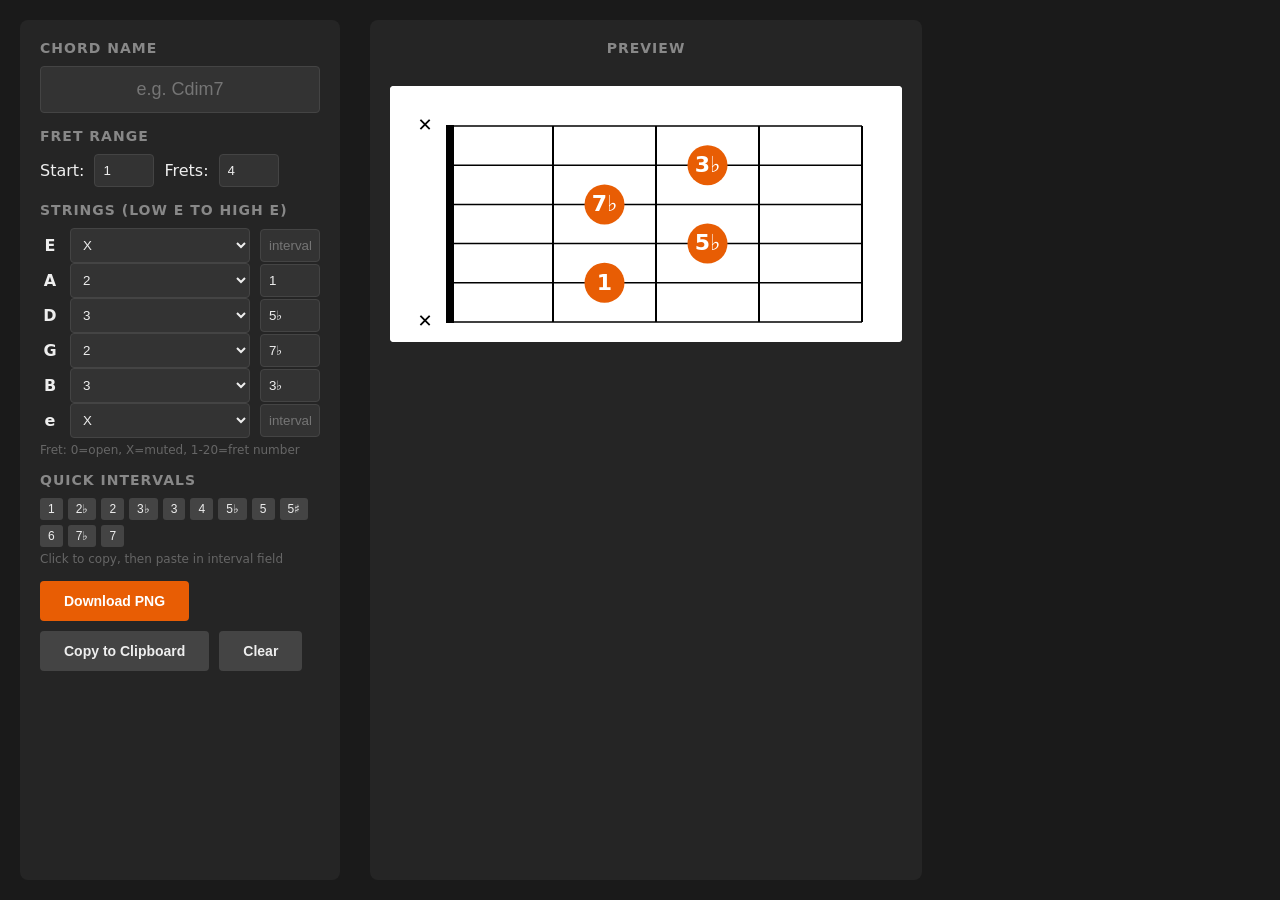
==== chord-generator/index.html @ aeaa4440 "Restructure project to create a collection of tools" ====
<!DOCTYPE html>
<html lang="en">
<head>
    <meta charset="UTF-8">
    <meta name="viewport" content="width=device-width, initial-scale=1.0">
    <title>Chord Diagram Maker</title>
    <style>
        * {
            box-sizing: border-box;
            margin: 0;
            padding: 0;
        }
        body {
            font-family: system-ui, -apple-system, sans-serif;
            background: #1a1a1a;
            color: #eee;
            padding: 20px;
            display: flex;
            gap: 30px;
            min-height: 100vh;
        }
        .panel {
            background: #252525;
            border-radius: 8px;
            padding: 20px;
        }
        .controls {
            width: 320px;
            display: flex;
            flex-direction: column;
            gap: 15px;
        }
        h2 {
            font-size: 14px;
            color: #888;
            text-transform: uppercase;
            letter-spacing: 1px;
            margin-bottom: 10px;
        }
        .string-row {
            display: flex;
            align-items: center;
            gap: 10px;
        }
        .string-row label {
            width: 20px;
            text-align: center;
            font-weight: bold;
        }
        .string-row select, .string-row input {
            flex: 1;
            padding: 8px;
            background: #333;
            border: 1px solid #444;
            color: #eee;
            border-radius: 4px;
        }
        .string-row input[type="text"] {
            width: 60px;
            flex: none;
        }
        .preview {
            display: flex;
            flex-direction: column;
            align-items: center;
            gap: 20px;
        }
        #chordCanvas {
            background: #fff;
            border-radius: 4px;
            width: 512px;
            height: 256px;
        }
        .chord-name-input {
            width: 100%;
            padding: 12px;
            font-size: 18px;
            background: #333;
            border: 1px solid #444;
            color: #eee;
            border-radius: 4px;
            text-align: center;
        }
        .btn {
            padding: 12px 24px;
            font-size: 14px;
            border: none;
            border-radius: 4px;
            cursor: pointer;
            font-weight: bold;
        }
        .btn-primary {
            background: #e85d04;
            color: white;
        }
        .btn-primary:hover {
            background: #dc2f02;
        }
        .btn-secondary {
            background: #444;
            color: #eee;
        }
        .btn-secondary:hover {
            background: #555;
        }
        .buttons {
            display: flex;
            gap: 10px;
            flex-wrap: wrap;
        }
        .fret-config {
            display: flex;
            gap: 10px;
            align-items: center;
        }
        .fret-config input {
            width: 60px;
            padding: 8px;
            background: #333;
            border: 1px solid #444;
            color: #eee;
            border-radius: 4px;
        }
        .interval-presets {
            display: flex;
            flex-wrap: wrap;
            gap: 5px;
        }
        .interval-presets button {
            padding: 4px 8px;
            font-size: 12px;
            background: #444;
            border: none;
            color: #eee;
            border-radius: 3px;
            cursor: pointer;
        }
        .interval-presets button:hover {
            background: #555;
        }
        .help {
            font-size: 12px;
            color: #666;
            margin-top: 5px;
        }
    </style>
</head>
<body>
    <div class="panel controls">
        <div>
            <h2>Chord Name</h2>
            <input type="text" class="chord-name-input" id="chordName" placeholder="e.g. Cdim7" value="">
        </div>
        
        <div>
            <h2>Fret Range</h2>
            <div class="fret-config">
                <label>Start:</label>
                <input type="number" id="startFret" value="1" min="0" max="20">
                <label>Frets:</label>
                <input type="number" id="numFrets" value="4" min="3" max="8">
            </div>
        </div>

        <div>
            <h2>Strings (low E to high e)</h2>
            <div id="stringInputs"></div>
            <p class="help">Fret: 0=open, X=muted, 1-20=fret number</p>
        </div>

        <div>
            <h2>Quick Intervals</h2>
            <div class="interval-presets">
                <button onclick="setInterval('1')">1</button>
                <button onclick="setInterval('2♭')">2♭</button>
                <button onclick="setInterval('2')">2</button>
                <button onclick="setInterval('3♭')">3♭</button>
                <button onclick="setInterval('3')">3</button>
                <button onclick="setInterval('4')">4</button>
                <button onclick="setInterval('5♭')">5♭</button>
                <button onclick="setInterval('5')">5</button>
                <button onclick="setInterval('5♯')">5♯</button>
                <button onclick="setInterval('6')">6</button>
                <button onclick="setInterval('7♭')">7♭</button>
                <button onclick="setInterval('7')">7</button>
            </div>
            <p class="help">Click to copy, then paste in interval field</p>
        </div>

        <div class="buttons">
            <button class="btn btn-primary" onclick="downloadPNG()">Download PNG</button>
            <button class="btn btn-secondary" onclick="copyToClipboard()">Copy to Clipboard</button>
            <button class="btn btn-secondary" onclick="clearAll()">Clear</button>
        </div>
    </div>

    <div class="panel preview">
        <h2>Preview</h2>
        <canvas id="chordCanvas" width="512" height="256"></canvas>
    </div>

    <script>
        const canvas = document.getElementById('chordCanvas');
        const ctx = canvas.getContext('2d');

        // String data: [fret, interval] - fret can be 'x', '0', or number
        // Order: low E, A, D, G, B, high e (top to bottom visually)
        let strings = [
            { fret: 'x', interval: '' },
            { fret: '2', interval: '1' },
            { fret: '3', interval: '5♭' },
            { fret: '2', interval: '7♭' },
            { fret: '3', interval: '3♭' },
            { fret: 'x', interval: '' }
        ];

        let lastFocusedInterval = null;

        function createStringInputs() {
            const container = document.getElementById('stringInputs');
            const stringNames = ['E', 'A', 'D', 'G', 'B', 'e'];
            
            container.innerHTML = strings.map((s, i) => `
                <div class="string-row">
                    <label>${stringNames[i]}</label>
                    <select onchange="updateString(${i}, 'fret', this.value)">
                        <option value="x" ${s.fret === 'x' ? 'selected' : ''}>X</option>
                        <option value="0" ${s.fret === '0' ? 'selected' : ''}>Open</option>
                        ${[...Array(20)].map((_, f) => 
                            `<option value="${f+1}" ${s.fret === String(f+1) ? 'selected' : ''}>${f+1}</option>`
                        ).join('')}
                    </select>
                    <input type="text" 
                           placeholder="interval" 
                           value="${s.interval}"
                           onfocus="lastFocusedInterval = this"
                           oninput="updateString(${i}, 'interval', this.value)">
                </div>
            `).join('');
        }

        function updateString(index, prop, value) {
            strings[index][prop] = value;
            draw();
        }

        function setInterval(interval) {
            if (lastFocusedInterval) {
                lastFocusedInterval.value = interval;
                const index = [...document.querySelectorAll('.string-row input[type="text"]')].indexOf(lastFocusedInterval);
                if (index !== -1) {
                    strings[index].interval = interval;
                    draw();
                }
            }
            navigator.clipboard.writeText(interval);
        }

        function draw() {
            const startFret = parseInt(document.getElementById('startFret').value) || 1;
            const numFrets = parseInt(document.getElementById('numFrets').value) || 5;
            const chordName = document.getElementById('chordName').value;

            const canvasWidth = 512;
            const canvasHeight = 256;
            const leftPadding = 60;
            const rightPadding = 40;
            const topPadding = 40;
            const bottomPadding = 20;
            const width = canvasWidth - leftPadding - rightPadding;
            const height = canvasHeight - topPadding - bottomPadding;
            const stringSpacing = height / 5;
            const fretSpacing = width / numFrets;

            // Clear
            ctx.fillStyle = '#fff';
            ctx.fillRect(0, 0, canvasWidth, canvasHeight);

            // Chord name
            if (chordName) {
                ctx.fillStyle = '#000';
                ctx.font = 'bold 22px system-ui';
                ctx.textAlign = 'center';
                ctx.fillText(chordName, canvasWidth / 2, 26);
            }

            // Starting fret indicator
            if (startFret > 1) {
                ctx.fillStyle = '#000';
                ctx.font = '14px system-ui';
                ctx.textAlign = 'center';
                ctx.fillText(`${startFret}fr`, leftPadding + fretSpacing / 2, topPadding - 10);
            }

            // Draw strings (horizontal lines)
            ctx.strokeStyle = '#000';
            ctx.lineWidth = 1.5;
            for (let i = 0; i < 6; i++) {
                const y = topPadding + i * stringSpacing;
                ctx.beginPath();
                ctx.moveTo(leftPadding, y);
                ctx.lineTo(leftPadding + width, y);
                ctx.stroke();
            }

            // Draw nut if starting from fret 1 (draw before frets so frets overlay)
            if (startFret <= 1) {
                ctx.lineWidth = 8;
                ctx.beginPath();
                ctx.moveTo(leftPadding, topPadding - 1);
                ctx.lineTo(leftPadding, topPadding + height + 1);
                ctx.stroke();
            }

            // Draw frets (vertical lines)
            ctx.lineWidth = 2;
            for (let i = 0; i <= numFrets; i++) {
                const x = leftPadding + i * fretSpacing;
                ctx.beginPath();
                ctx.moveTo(x, topPadding);
                ctx.lineTo(x, topPadding + height);
                ctx.stroke();
            }

            // Draw notes and markers
            strings.forEach((s, i) => {
                // Reverse visual order: low E at bottom, high e at top
                const visualIndex = 5 - i;
                const y = topPadding + visualIndex * stringSpacing;
                
                if (s.fret === 'x') {
                    // X marker on the left
                    ctx.font = 'bold 18px system-ui';
                    ctx.fillStyle = '#000';
                    ctx.textAlign = 'center';
                    ctx.textBaseline = 'middle';
                    ctx.fillText('✕', leftPadding - 25, y);
                } else if (s.fret === '0') {
                    // Open string - circle on the left
                    ctx.beginPath();
                    ctx.arc(leftPadding - 25, y, 8, 0, Math.PI * 2);
                    ctx.strokeStyle = '#000';
                    ctx.lineWidth = 2;
                    ctx.stroke();
                } else {
                    const fretNum = parseInt(s.fret);
                    const relativeFret = fretNum - startFret + 1;
                    
                    if (relativeFret >= 1 && relativeFret <= numFrets) {
                        const x = leftPadding + (relativeFret - 0.5) * fretSpacing;
                        
                        // Draw circle
                        ctx.beginPath();
                        ctx.arc(x, y, 20, 0, Math.PI * 2);
                        ctx.fillStyle = '#e85d04';
                        ctx.fill();

                        // Draw interval text
                        if (s.interval) {
                            ctx.fillStyle = '#fff';
                            ctx.font = 'bold 22px system-ui';
                            ctx.textAlign = 'center';
                            ctx.textBaseline = 'middle';
                            // Adjust vertical position slightly for better optical centering
                            ctx.fillText(s.interval, x, y + 1);
                        }
                    }
                }
            });

            ctx.textBaseline = 'alphabetic';
        }

        function downloadPNG() {
            const link = document.createElement('a');
            const name = document.getElementById('chordName').value || 'chord';
            link.download = `${name}.png`;
            link.href = canvas.toDataURL('image/png');
            link.click();
        }

        async function copyToClipboard() {
            try {
                const blob = await new Promise(resolve => canvas.toBlob(resolve, 'image/png'));
                await navigator.clipboard.write([
                    new ClipboardItem({ 'image/png': blob })
                ]);
                alert('Copied to clipboard!');
            } catch (err) {
                console.error('Failed to copy:', err);
                alert('Failed to copy. Try downloading instead.');
            }
        }

        function clearAll() {
            strings = strings.map(() => ({ fret: 'x', interval: '' }));
            document.getElementById('chordName').value = '';
            createStringInputs();
            draw();
        }

        // Event listeners
        document.getElementById('startFret').addEventListener('input', draw);
        document.getElementById('numFrets').addEventListener('input', draw);
        document.getElementById('chordName').addEventListener('input', draw);

        // Initialize on page load
        window.addEventListener('load', function() {
            createStringInputs();
            draw();
        });

        // Also initialize immediately for faster rendering
        createStringInputs();
        draw();
    </script>
</body>
</html>
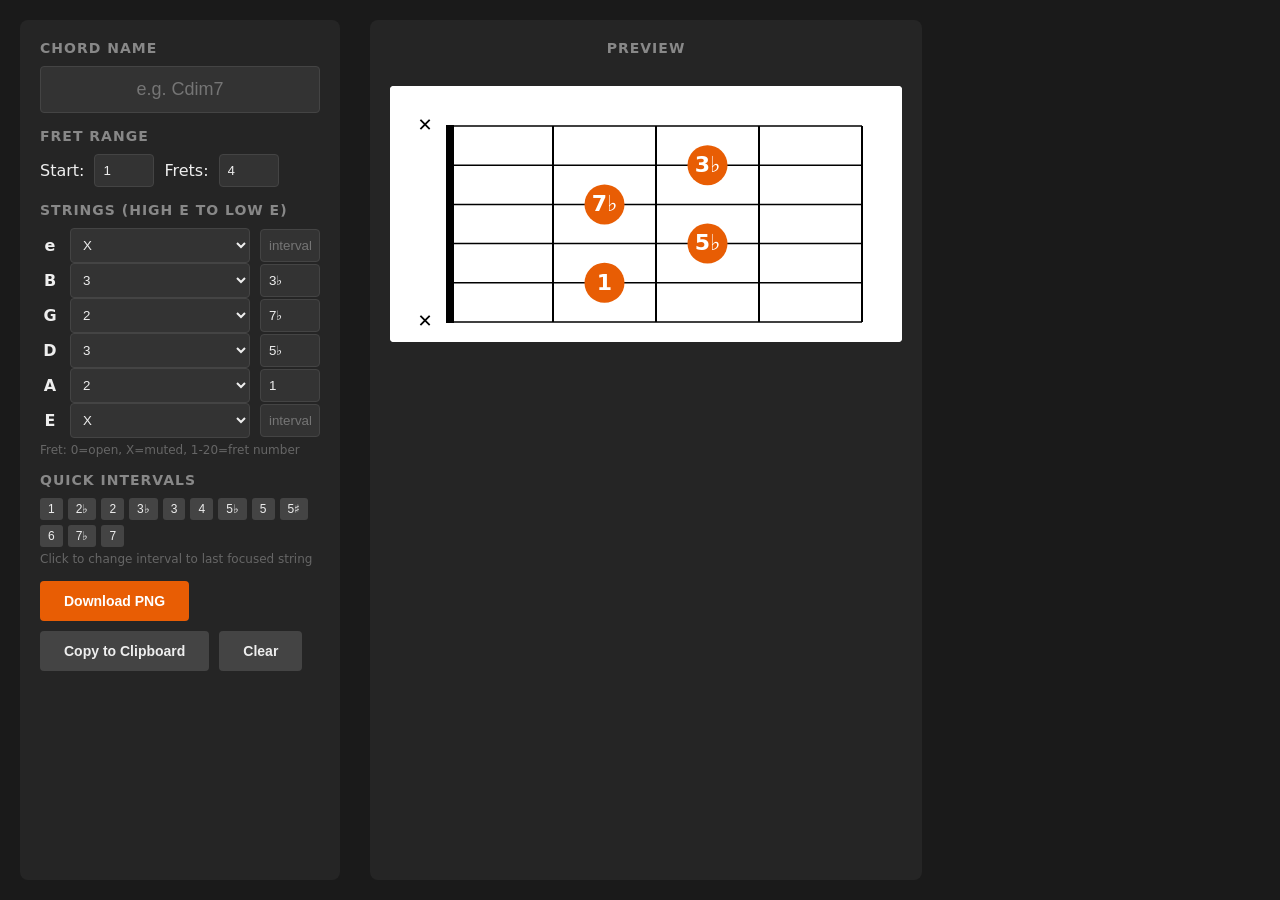
==== commit 3c7e09bd: "Use less options on each string to be consistent with the mas frets" ====
--- a/chord-generator/index.html
+++ b/chord-generator/index.html
@@ -1,418 +1,456 @@
 <!DOCTYPE html>
 <html lang="en">
 <head>
-    <meta charset="UTF-8">
-    <meta name="viewport" content="width=device-width, initial-scale=1.0">
-    <title>Chord Diagram Maker</title>
-    <style>
-        * {
-            box-sizing: border-box;
-            margin: 0;
-            padding: 0;
-        }
-        body {
-            font-family: system-ui, -apple-system, sans-serif;
-            background: #1a1a1a;
-            color: #eee;
-            padding: 20px;
-            display: flex;
-            gap: 30px;
-            min-height: 100vh;
-        }
-        .panel {
-            background: #252525;
-            border-radius: 8px;
-            padding: 20px;
-        }
-        .controls {
-            width: 320px;
-            display: flex;
-            flex-direction: column;
-            gap: 15px;
-        }
-        h2 {
-            font-size: 14px;
-            color: #888;
-            text-transform: uppercase;
-            letter-spacing: 1px;
-            margin-bottom: 10px;
-        }
-        .string-row {
-            display: flex;
-            align-items: center;
-            gap: 10px;
-        }
-        .string-row label {
-            width: 20px;
-            text-align: center;
-            font-weight: bold;
-        }
-        .string-row select, .string-row input {
-            flex: 1;
-            padding: 8px;
-            background: #333;
-            border: 1px solid #444;
-            color: #eee;
-            border-radius: 4px;
-        }
-        .string-row input[type="text"] {
-            width: 60px;
-            flex: none;
-        }
-        .preview {
-            display: flex;
-            flex-direction: column;
-            align-items: center;
-            gap: 20px;
-        }
-        #chordCanvas {
-            background: #fff;
-            border-radius: 4px;
-            width: 512px;
-            height: 256px;
-        }
-        .chord-name-input {
-            width: 100%;
-            padding: 12px;
-            font-size: 18px;
-            background: #333;
-            border: 1px solid #444;
-            color: #eee;
-            border-radius: 4px;
-            text-align: center;
-        }
-        .btn {
-            padding: 12px 24px;
-            font-size: 14px;
-            border: none;
-            border-radius: 4px;
-            cursor: pointer;
-            font-weight: bold;
-        }
-        .btn-primary {
-            background: #e85d04;
-            color: white;
-        }
-        .btn-primary:hover {
-            background: #dc2f02;
-        }
-        .btn-secondary {
-            background: #444;
-            color: #eee;
-        }
-        .btn-secondary:hover {
-            background: #555;
-        }
-        .buttons {
-            display: flex;
-            gap: 10px;
-            flex-wrap: wrap;
-        }
-        .fret-config {
-            display: flex;
-            gap: 10px;
-            align-items: center;
-        }
-        .fret-config input {
-            width: 60px;
-            padding: 8px;
-            background: #333;
-            border: 1px solid #444;
-            color: #eee;
-            border-radius: 4px;
-        }
-        .interval-presets {
-            display: flex;
-            flex-wrap: wrap;
-            gap: 5px;
-        }
-        .interval-presets button {
-            padding: 4px 8px;
-            font-size: 12px;
-            background: #444;
-            border: none;
-            color: #eee;
-            border-radius: 3px;
-            cursor: pointer;
-        }
-        .interval-presets button:hover {
-            background: #555;
-        }
-        .help {
-            font-size: 12px;
-            color: #666;
-            margin-top: 5px;
-        }
-    </style>
+  <meta charset="UTF-8">
+  <meta name="viewport" content="width=device-width, initial-scale=1.0">
+  <title>Chord Diagram Maker</title>
+  <style>
+    :root {
+      /* Colors */
+      --color-bg-primary: #1a1a1a;
+      --color-bg-secondary: #252525;
+      --color-bg-input: #333;
+      --color-bg-button: #444;
+      --color-bg-button-hover: #555;
+      --color-text-primary: #eee;
+      --color-text-secondary: #888;
+      --color-text-muted: #666;
+      --color-border: #444;
+      --color-accent: #e85d04;
+      --color-accent-hover: #dc2f02;
+      --color-canvas: #fff;
+      --color-canvas-text: #000;
+
+      /* Spacing */
+      --spacing-xs: 5px;
+      --spacing-sm: 10px;
+      --spacing-md: 15px;
+      --spacing-lg: 20px;
+      --spacing-xl: 30px;
+
+      /* Sizing */
+      --border-radius: 4px;
+      --border-radius-sm: 3px;
+      --border-radius-lg: 8px;
+      --input-padding: 8px;
+      --button-padding: 12px 24px;
+      --panel-padding: 20px;
+
+      /* Typography */
+      --font-family: system-ui, -apple-system, sans-serif;
+      --font-size-sm: 12px;
+      --font-size-md: 14px;
+      --font-size-lg: 18px;
+      --font-size-xl: 22px;
+    }
+
+    * {
+      box-sizing: border-box;
+      margin: 0;
+      padding: 0;
+    }
+    body {
+      font-family: var(--font-family);
+      background: var(--color-bg-primary);
+      color: var(--color-text-primary);
+      padding: var(--spacing-lg);
+      display: flex;
+      gap: var(--spacing-xl);
+      min-height: 100vh;
+    }
+    .panel {
+      background: var(--color-bg-secondary);
+      border-radius: var(--border-radius-lg);
+      padding: var(--panel-padding);
+    }
+    .controls {
+      width: 320px;
+      display: flex;
+      flex-direction: column;
+      gap: var(--spacing-md);
+    }
+    h2 {
+      font-size: var(--font-size-md);
+      color: var(--color-text-secondary);
+      text-transform: uppercase;
+      letter-spacing: 1px;
+      margin-bottom: var(--spacing-sm);
+    }
+    .string-row {
+      display: flex;
+      align-items: center;
+      gap: var(--spacing-sm);
+    }
+    .string-row label {
+      width: 20px;
+      text-align: center;
+      font-weight: bold;
+    }
+    .string-row select, .string-row input {
+      flex: 1;
+      padding: var(--input-padding);
+      background: var(--color-bg-input);
+      border: 1px solid var(--color-border);
+      color: var(--color-text-primary);
+      border-radius: var(--border-radius);
+    }
+    .string-row input[type="text"] {
+      width: 60px;
+      flex: none;
+    }
+    .preview {
+      display: flex;
+      flex-direction: column;
+      align-items: center;
+      gap: var(--spacing-lg);
+    }
+    #chordCanvas {
+      background: var(--color-canvas);
+      border-radius: var(--border-radius);
+      width: 512px;
+      height: 256px;
+    }
+    .chord-name-input {
+      width: 100%;
+      padding: 12px;
+      font-size: var(--font-size-lg);
+      background: var(--color-bg-input);
+      border: 1px solid var(--color-border);
+      color: var(--color-text-primary);
+      border-radius: var(--border-radius);
+      text-align: center;
+    }
+    .btn {
+      padding: var(--button-padding);
+      font-size: var(--font-size-md);
+      border: none;
+      border-radius: var(--border-radius);
+      cursor: pointer;
+      font-weight: bold;
+    }
+    .btn-primary {
+      background: var(--color-accent);
+      color: white;
+    }
+    .btn-primary:hover {
+      background: var(--color-accent-hover);
+    }
+    .btn-secondary {
+      background: var(--color-bg-button);
+      color: var(--color-text-primary);
+    }
+    .btn-secondary:hover {
+      background: var(--color-bg-button-hover);
+    }
+    .buttons {
+      display: flex;
+      gap: var(--spacing-sm);
+      flex-wrap: wrap;
+    }
+    .fret-config {
+      display: flex;
+      gap: var(--spacing-sm);
+      align-items: center;
+    }
+    .fret-config input {
+      width: 60px;
+      padding: var(--input-padding);
+      background: var(--color-bg-input);
+      border: 1px solid var(--color-border);
+      color: var(--color-text-primary);
+      border-radius: var(--border-radius);
+    }
+    .interval-presets {
+      display: flex;
+      flex-wrap: wrap;
+      gap: var(--spacing-xs);
+    }
+    .interval-presets button {
+      padding: 4px 8px;
+      font-size: var(--font-size-sm);
+      background: var(--color-bg-button);
+      border: none;
+      color: var(--color-text-primary);
+      border-radius: var(--border-radius-sm);
+      cursor: pointer;
+    }
+    .interval-presets button:hover {
+      background: var(--color-bg-button-hover);
+    }
+    .help {
+      font-size: var(--font-size-sm);
+      color: var(--color-text-muted);
+      margin-top: var(--spacing-xs);
+    }
+  </style>
 </head>
 <body>
-    <div class="panel controls">
-        <div>
-            <h2>Chord Name</h2>
-            <input type="text" class="chord-name-input" id="chordName" placeholder="e.g. Cdim7" value="">
+  <div class="panel controls">
+    <div>
+      <h2>Chord Name</h2>
+      <input type="text" class="chord-name-input" id="chordName" placeholder="e.g. Cdim7" value="">
+    </div>
+
+    <div>
+      <h2>Fret Range</h2>
+      <div class="fret-config">
+        <label>Start:</label>
+        <input type="number" id="startFret" value="1" min="0" max="20">
+        <label>Frets:</label>
+        <input type="number" id="numFrets" value="4" min="3" max="8">
+      </div>
+    </div>
+
+    <div>
+      <h2>Strings (high e to low E)</h2>
+      <div id="stringInputs"></div>
+      <p class="help">Fret: 0=open, X=muted, 1-20=fret number</p>
+    </div>
+
+    <div>
+      <h2>Quick Intervals</h2>
+      <div class="interval-presets">
+        <button onclick="setInterval('1')">1</button>
+        <button onclick="setInterval('2♭')">2♭</button>
+        <button onclick="setInterval('2')">2</button>
+        <button onclick="setInterval('3♭')">3♭</button>
+        <button onclick="setInterval('3')">3</button>
+        <button onclick="setInterval('4')">4</button>
+        <button onclick="setInterval('5♭')">5♭</button>
+        <button onclick="setInterval('5')">5</button>
+        <button onclick="setInterval('5♯')">5♯</button>
+        <button onclick="setInterval('6')">6</button>
+        <button onclick="setInterval('7♭')">7♭</button>
+        <button onclick="setInterval('7')">7</button>
+      </div>
+      <p class="help">Click to change interval to last focused string</p>
+    </div>
+
+    <div class="buttons">
+      <button class="btn btn-primary" onclick="downloadPNG()">Download PNG</button>
+      <button class="btn btn-secondary" onclick="copyToClipboard()">Copy to Clipboard</button>
+      <button class="btn btn-secondary" onclick="clearAll()">Clear</button>
+    </div>
+  </div>
+
+  <div class="panel preview">
+    <h2>Preview</h2>
+    <canvas id="chordCanvas" width="512" height="256"></canvas>
+  </div>
+
+  <script>
+    const canvas = document.getElementById('chordCanvas');
+    const ctx = canvas.getContext('2d');
+
+    // String data: [fret, interval] - fret can be 'x', '0', or number
+    // Order: high e, B, G, D, A, low E (top to bottom visually - matching how we draw)
+    let strings = [
+      { fret: 'x', interval: '' },  // high e (top)
+      { fret: '3', interval: '3♭' }, // B
+      { fret: '2', interval: '7♭' }, // G
+      { fret: '3', interval: '5♭' }, // D
+      { fret: '2', interval: '1' },  // A
+      { fret: 'x', interval: '' }   // low E (bottom)
+    ];
+
+    let lastFocusedInterval = null;
+
+    function createStringInputs() {
+      const container = document.getElementById('stringInputs');
+      const stringNames = ['e', 'B', 'G', 'D', 'A', 'E'];
+
+      container.innerHTML = strings.map((s, i) => `
+        <div class="string-row">
+          <label>${stringNames[i]}</label>
+          <select onchange="updateString(${i}, 'fret', this.value)">
+            <option value="x" ${s.fret === 'x' ? 'selected' : ''}>X</option>
+            <option value="0" ${s.fret === '0' ? 'selected' : ''}>Open</option>
+            ${[...Array(8)].map((_, f) =>
+              `<option value="${f+1}" ${s.fret === String(f+1) ? 'selected' : ''}>${f+1}</option>`
+            ).join('')}
+          </select>
+          <input type="text"
+                 placeholder="interval"
+                 value="${s.interval}"
+                 onfocus="lastFocusedInterval = this"
+                 oninput="updateString(${i}, 'interval', this.value)">
         </div>
-        
-        <div>
-            <h2>Fret Range</h2>
-            <div class="fret-config">
-                <label>Start:</label>
-                <input type="number" id="startFret" value="1" min="0" max="20">
-                <label>Frets:</label>
-                <input type="number" id="numFrets" value="4" min="3" max="8">
-            </div>
-        </div>
-
-        <div>
-            <h2>Strings (low E to high e)</h2>
-            <div id="stringInputs"></div>
-            <p class="help">Fret: 0=open, X=muted, 1-20=fret number</p>
-        </div>
-
-        <div>
-            <h2>Quick Intervals</h2>
-            <div class="interval-presets">
-                <button onclick="setInterval('1')">1</button>
-                <button onclick="setInterval('2♭')">2♭</button>
-                <button onclick="setInterval('2')">2</button>
-                <button onclick="setInterval('3♭')">3♭</button>
-                <button onclick="setInterval('3')">3</button>
-                <button onclick="setInterval('4')">4</button>
-                <button onclick="setInterval('5♭')">5♭</button>
-                <button onclick="setInterval('5')">5</button>
-                <button onclick="setInterval('5♯')">5♯</button>
-                <button onclick="setInterval('6')">6</button>
-                <button onclick="setInterval('7♭')">7♭</button>
-                <button onclick="setInterval('7')">7</button>
-            </div>
-            <p class="help">Click to copy, then paste in interval field</p>
-        </div>
-
-        <div class="buttons">
-            <button class="btn btn-primary" onclick="downloadPNG()">Download PNG</button>
-            <button class="btn btn-secondary" onclick="copyToClipboard()">Copy to Clipboard</button>
-            <button class="btn btn-secondary" onclick="clearAll()">Clear</button>
-        </div>
-    </div>
-
-    <div class="panel preview">
-        <h2>Preview</h2>
-        <canvas id="chordCanvas" width="512" height="256"></canvas>
-    </div>
-
-    <script>
-        const canvas = document.getElementById('chordCanvas');
-        const ctx = canvas.getContext('2d');
-
-        // String data: [fret, interval] - fret can be 'x', '0', or number
-        // Order: low E, A, D, G, B, high e (top to bottom visually)
-        let strings = [
-            { fret: 'x', interval: '' },
-            { fret: '2', interval: '1' },
-            { fret: '3', interval: '5♭' },
-            { fret: '2', interval: '7♭' },
-            { fret: '3', interval: '3♭' },
-            { fret: 'x', interval: '' }
-        ];
-
-        let lastFocusedInterval = null;
-
-        function createStringInputs() {
-            const container = document.getElementById('stringInputs');
-            const stringNames = ['E', 'A', 'D', 'G', 'B', 'e'];
-            
-            container.innerHTML = strings.map((s, i) => `
-                <div class="string-row">
-                    <label>${stringNames[i]}</label>
-                    <select onchange="updateString(${i}, 'fret', this.value)">
-                        <option value="x" ${s.fret === 'x' ? 'selected' : ''}>X</option>
-                        <option value="0" ${s.fret === '0' ? 'selected' : ''}>Open</option>
-                        ${[...Array(20)].map((_, f) => 
-                            `<option value="${f+1}" ${s.fret === String(f+1) ? 'selected' : ''}>${f+1}</option>`
-                        ).join('')}
-                    </select>
-                    <input type="text" 
-                           placeholder="interval" 
-                           value="${s.interval}"
-                           onfocus="lastFocusedInterval = this"
-                           oninput="updateString(${i}, 'interval', this.value)">
-                </div>
-            `).join('');
+      `).join('');
+    }
+
+    function updateString(index, prop, value) {
+      strings[index][prop] = value;
+      draw();
+    }
+
+    function setInterval(interval) {
+      if (lastFocusedInterval) {
+        lastFocusedInterval.value = interval;
+        const index = [...document.querySelectorAll('.string-row input[type="text"]')].indexOf(lastFocusedInterval);
+        if (index !== -1) {
+          strings[index].interval = interval;
+          draw();
         }
-
-        function updateString(index, prop, value) {
-            strings[index][prop] = value;
-            draw();
+      }
+      navigator.clipboard.writeText(interval);
+    }
+
+    function draw() {
+      const startFret = parseInt(document.getElementById('startFret').value) || 1;
+      const numFrets = parseInt(document.getElementById('numFrets').value) || 5;
+      const chordName = document.getElementById('chordName').value;
+
+      const canvasWidth = 512;
+      const canvasHeight = 256;
+      const leftPadding = 60;
+      const rightPadding = 40;
+      const topPadding = 40;
+      const bottomPadding = 20;
+      const width = canvasWidth - leftPadding - rightPadding;
+      const height = canvasHeight - topPadding - bottomPadding;
+      const stringSpacing = height / 5;
+      const fretSpacing = width / numFrets;
+
+      // Clear
+      ctx.fillStyle = '#fff';
+      ctx.fillRect(0, 0, canvasWidth, canvasHeight);
+
+      // Chord name
+      if (chordName) {
+        ctx.fillStyle = '#000';
+        ctx.font = 'bold 22px system-ui';
+        ctx.textAlign = 'center';
+        ctx.fillText(chordName, canvasWidth / 2, 26);
+      }
+
+      // Starting fret indicator
+      if (startFret > 1) {
+        ctx.fillStyle = '#000';
+        ctx.font = '14px system-ui';
+        ctx.textAlign = 'center';
+        ctx.fillText(`${startFret}fr`, leftPadding + fretSpacing / 2, topPadding - 10);
+      }
+
+      // Draw strings (horizontal lines)
+      ctx.strokeStyle = '#000';
+      ctx.lineWidth = 1.5;
+      for (let i = 0; i < 6; i++) {
+        const y = topPadding + i * stringSpacing;
+        ctx.beginPath();
+        ctx.moveTo(leftPadding, y);
+        ctx.lineTo(leftPadding + width, y);
+        ctx.stroke();
+      }
+
+      // Draw nut if starting from fret 1 (draw before frets so frets overlay)
+      if (startFret <= 1) {
+        ctx.lineWidth = 8;
+        ctx.beginPath();
+        ctx.moveTo(leftPadding, topPadding - 1);
+        ctx.lineTo(leftPadding, topPadding + height + 1);
+        ctx.stroke();
+      }
+
+      // Draw frets (vertical lines)
+      ctx.lineWidth = 2;
+      for (let i = 0; i <= numFrets; i++) {
+        const x = leftPadding + i * fretSpacing;
+        ctx.beginPath();
+        ctx.moveTo(x, topPadding);
+        ctx.lineTo(x, topPadding + height);
+        ctx.stroke();
+      }
+
+      // Draw notes and markers
+      strings.forEach((s, i) => {
+        // Direct mapping: array index matches visual position (top to bottom)
+        const y = topPadding + i * stringSpacing;
+
+        if (s.fret === 'x') {
+          // X marker on the left
+          ctx.font = 'bold 18px system-ui';
+          ctx.fillStyle = '#000';
+          ctx.textAlign = 'center';
+          ctx.textBaseline = 'middle';
+          ctx.fillText('✕', leftPadding - 25, y);
+        } else if (s.fret === '0') {
+          // Open string - circle on the left
+          ctx.beginPath();
+          ctx.arc(leftPadding - 25, y, 8, 0, Math.PI * 2);
+          ctx.strokeStyle = '#000';
+          ctx.lineWidth = 2;
+          ctx.stroke();
+        } else {
+          const fretNum = parseInt(s.fret);
+          const relativeFret = fretNum - startFret + 1;
+
+          if (relativeFret >= 1 && relativeFret <= numFrets) {
+            const x = leftPadding + (relativeFret - 0.5) * fretSpacing;
+
+            // Draw circle
+            ctx.beginPath();
+            ctx.arc(x, y, 20, 0, Math.PI * 2);
+            ctx.fillStyle = '#e85d04';
+            ctx.fill();
+
+            // Draw interval text
+            if (s.interval) {
+              ctx.fillStyle = '#fff';
+              ctx.font = 'bold 22px system-ui';
+              ctx.textAlign = 'center';
+              ctx.textBaseline = 'middle';
+              // Adjust vertical position slightly for better optical centering
+              ctx.fillText(s.interval, x, y + 1);
+            }
+          }
         }
-
-        function setInterval(interval) {
-            if (lastFocusedInterval) {
-                lastFocusedInterval.value = interval;
-                const index = [...document.querySelectorAll('.string-row input[type="text"]')].indexOf(lastFocusedInterval);
-                if (index !== -1) {
-                    strings[index].interval = interval;
-                    draw();
-                }
-            }
-            navigator.clipboard.writeText(interval);
-        }
-
-        function draw() {
-            const startFret = parseInt(document.getElementById('startFret').value) || 1;
-            const numFrets = parseInt(document.getElementById('numFrets').value) || 5;
-            const chordName = document.getElementById('chordName').value;
-
-            const canvasWidth = 512;
-            const canvasHeight = 256;
-            const leftPadding = 60;
-            const rightPadding = 40;
-            const topPadding = 40;
-            const bottomPadding = 20;
-            const width = canvasWidth - leftPadding - rightPadding;
-            const height = canvasHeight - topPadding - bottomPadding;
-            const stringSpacing = height / 5;
-            const fretSpacing = width / numFrets;
-
-            // Clear
-            ctx.fillStyle = '#fff';
-            ctx.fillRect(0, 0, canvasWidth, canvasHeight);
-
-            // Chord name
-            if (chordName) {
-                ctx.fillStyle = '#000';
-                ctx.font = 'bold 22px system-ui';
-                ctx.textAlign = 'center';
-                ctx.fillText(chordName, canvasWidth / 2, 26);
-            }
-
-            // Starting fret indicator
-            if (startFret > 1) {
-                ctx.fillStyle = '#000';
-                ctx.font = '14px system-ui';
-                ctx.textAlign = 'center';
-                ctx.fillText(`${startFret}fr`, leftPadding + fretSpacing / 2, topPadding - 10);
-            }
-
-            // Draw strings (horizontal lines)
-            ctx.strokeStyle = '#000';
-            ctx.lineWidth = 1.5;
-            for (let i = 0; i < 6; i++) {
-                const y = topPadding + i * stringSpacing;
-                ctx.beginPath();
-                ctx.moveTo(leftPadding, y);
-                ctx.lineTo(leftPadding + width, y);
-                ctx.stroke();
-            }
-
-            // Draw nut if starting from fret 1 (draw before frets so frets overlay)
-            if (startFret <= 1) {
-                ctx.lineWidth = 8;
-                ctx.beginPath();
-                ctx.moveTo(leftPadding, topPadding - 1);
-                ctx.lineTo(leftPadding, topPadding + height + 1);
-                ctx.stroke();
-            }
-
-            // Draw frets (vertical lines)
-            ctx.lineWidth = 2;
-            for (let i = 0; i <= numFrets; i++) {
-                const x = leftPadding + i * fretSpacing;
-                ctx.beginPath();
-                ctx.moveTo(x, topPadding);
-                ctx.lineTo(x, topPadding + height);
-                ctx.stroke();
-            }
-
-            // Draw notes and markers
-            strings.forEach((s, i) => {
-                // Reverse visual order: low E at bottom, high e at top
-                const visualIndex = 5 - i;
-                const y = topPadding + visualIndex * stringSpacing;
-                
-                if (s.fret === 'x') {
-                    // X marker on the left
-                    ctx.font = 'bold 18px system-ui';
-                    ctx.fillStyle = '#000';
-                    ctx.textAlign = 'center';
-                    ctx.textBaseline = 'middle';
-                    ctx.fillText('✕', leftPadding - 25, y);
-                } else if (s.fret === '0') {
-                    // Open string - circle on the left
-                    ctx.beginPath();
-                    ctx.arc(leftPadding - 25, y, 8, 0, Math.PI * 2);
-                    ctx.strokeStyle = '#000';
-                    ctx.lineWidth = 2;
-                    ctx.stroke();
-                } else {
-                    const fretNum = parseInt(s.fret);
-                    const relativeFret = fretNum - startFret + 1;
-                    
-                    if (relativeFret >= 1 && relativeFret <= numFrets) {
-                        const x = leftPadding + (relativeFret - 0.5) * fretSpacing;
-                        
-                        // Draw circle
-                        ctx.beginPath();
-                        ctx.arc(x, y, 20, 0, Math.PI * 2);
-                        ctx.fillStyle = '#e85d04';
-                        ctx.fill();
-
-                        // Draw interval text
-                        if (s.interval) {
-                            ctx.fillStyle = '#fff';
-                            ctx.font = 'bold 22px system-ui';
-                            ctx.textAlign = 'center';
-                            ctx.textBaseline = 'middle';
-                            // Adjust vertical position slightly for better optical centering
-                            ctx.fillText(s.interval, x, y + 1);
-                        }
-                    }
-                }
-            });
-
-            ctx.textBaseline = 'alphabetic';
-        }
-
-        function downloadPNG() {
-            const link = document.createElement('a');
-            const name = document.getElementById('chordName').value || 'chord';
-            link.download = `${name}.png`;
-            link.href = canvas.toDataURL('image/png');
-            link.click();
-        }
-
-        async function copyToClipboard() {
-            try {
-                const blob = await new Promise(resolve => canvas.toBlob(resolve, 'image/png'));
-                await navigator.clipboard.write([
-                    new ClipboardItem({ 'image/png': blob })
-                ]);
-                alert('Copied to clipboard!');
-            } catch (err) {
-                console.error('Failed to copy:', err);
-                alert('Failed to copy. Try downloading instead.');
-            }
-        }
-
-        function clearAll() {
-            strings = strings.map(() => ({ fret: 'x', interval: '' }));
-            document.getElementById('chordName').value = '';
-            createStringInputs();
-            draw();
-        }
-
-        // Event listeners
-        document.getElementById('startFret').addEventListener('input', draw);
-        document.getElementById('numFrets').addEventListener('input', draw);
-        document.getElementById('chordName').addEventListener('input', draw);
-
-        // Initialize on page load
-        window.addEventListener('load', function() {
-            createStringInputs();
-            draw();
-        });
-
-        // Also initialize immediately for faster rendering
-        createStringInputs();
-        draw();
-    </script>
+      });
+
+      ctx.textBaseline = 'alphabetic';
+    }
+
+    function downloadPNG() {
+      const link = document.createElement('a');
+      const name = document.getElementById('chordName').value || 'chord';
+      link.download = `${name}.png`;
+      link.href = canvas.toDataURL('image/png');
+      link.click();
+    }
+
+    async function copyToClipboard() {
+      try {
+        const blob = await new Promise(resolve => canvas.toBlob(resolve, 'image/png'));
+        await navigator.clipboard.write([
+          new ClipboardItem({ 'image/png': blob })
+        ]);
+        alert('Copied to clipboard!');
+      } catch (err) {
+        console.error('Failed to copy:', err);
+        alert('Failed to copy. Try downloading instead.');
+      }
+    }
+
+    function clearAll() {
+      strings = strings.map(() => ({ fret: 'x', interval: '' }));
+      document.getElementById('chordName').value = '';
+      createStringInputs();
+      draw();
+    }
+
+    // Event listeners
+    document.getElementById('startFret').addEventListener('input', draw);
+    document.getElementById('numFrets').addEventListener('input', draw);
+    document.getElementById('chordName').addEventListener('input', draw);
+
+    // Initialize on page load
+    window.addEventListener('load', function() {
+      createStringInputs();
+      draw();
+    });
+
+    // Also initialize immediately for faster rendering
+    createStringInputs();
+    draw();
+  </script>
 </body>
 </html>
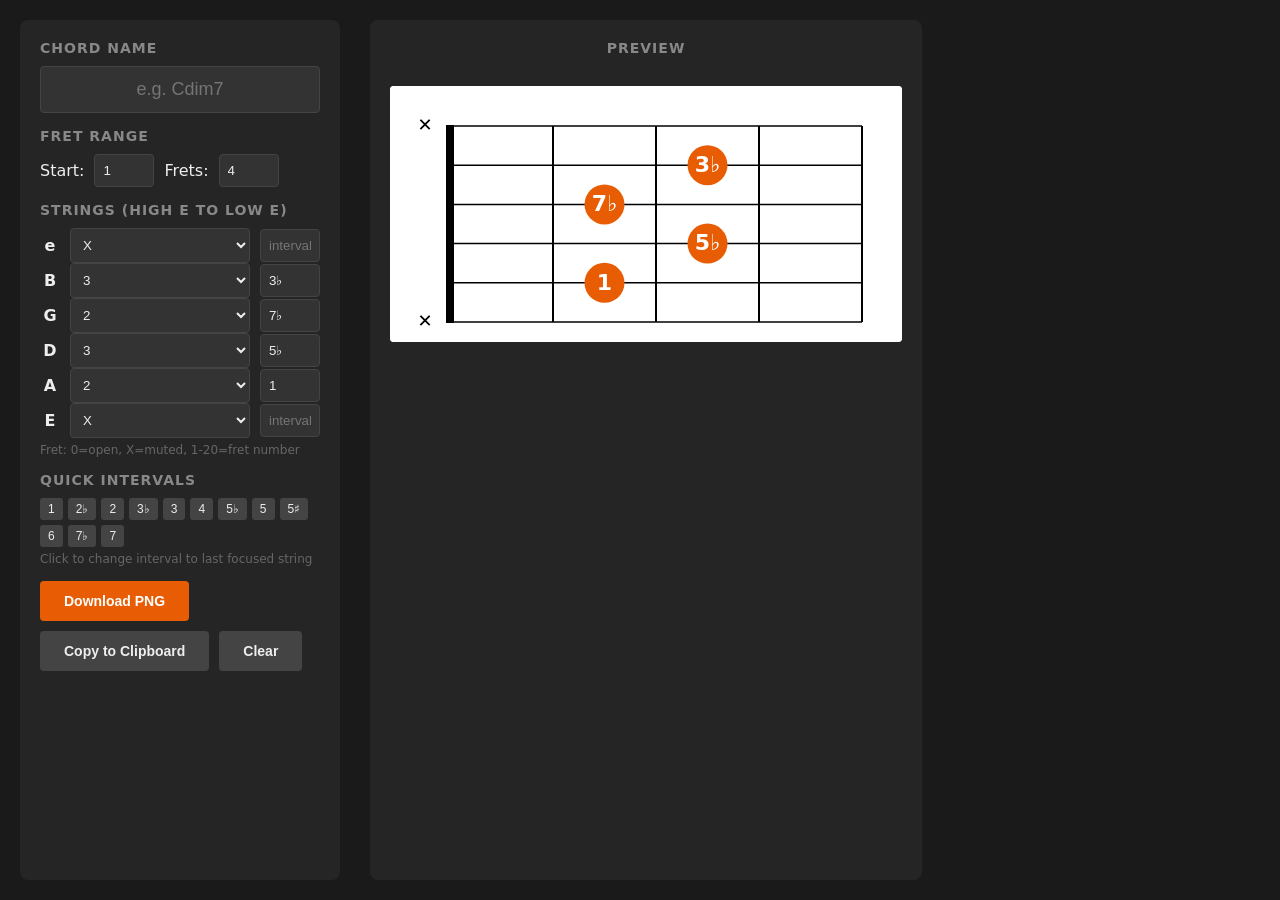
==== commit f192609c: "Use url to store chords" ====
--- a/chord-generator/index.html
+++ b/chord-generator/index.html
@@ -182,6 +182,14 @@
       color: var(--color-text-muted);
       margin-top: var(--spacing-xs);
     }
+    .feedback-message {
+      color: var(--color-accent);
+      font-size: var(--font-size-sm);
+      text-align: center;
+      margin-top: var(--spacing-xs);
+      opacity: 0;
+      transition: opacity 0.2s;
+    }
   </style>
 </head>
 <body>
@@ -230,7 +238,9 @@
       <button class="btn btn-primary" onclick="downloadPNG()">Download PNG</button>
       <button class="btn btn-secondary" onclick="copyToClipboard()">Copy to Clipboard</button>
       <button class="btn btn-secondary" onclick="clearAll()">Clear</button>
+      <div id="copyFeedback" class="feedback-message"></div>
     </div>
+
   </div>
 
   <div class="panel preview">
@@ -281,6 +291,12 @@
     function updateString(index, prop, value) {
       strings[index][prop] = value;
       draw();
+      // Use immediate update for fret dropdowns, debounced for interval text inputs
+      if (prop === 'fret') {
+        updateURLImmediate();
+      } else if (prop === 'interval') {
+        updateURLDebounced();
+      }
     }
 
     function setInterval(interval) {
@@ -290,9 +306,102 @@
         if (index !== -1) {
           strings[index].interval = interval;
           draw();
+          updateURLDebounced();
         }
       }
       navigator.clipboard.writeText(interval);
+    }
+
+    // URL State Management
+    function translateToURL(interval) {
+      return interval.replace(/♭/g, 'b').replace(/♯/g, 's');
+    }
+
+    function translateFromURL(interval) {
+      return interval.replace(/b/g, '♭').replace(/s/g, '♯');
+    }
+
+    function encodeStateToURL() {
+      const params = new URLSearchParams();
+
+      // Add chord name
+      const name = document.getElementById('chordName').value;
+      if (name) params.set('name', name);
+
+      // Add fret configuration
+      const startFret = document.getElementById('startFret').value;
+      const numFrets = document.getElementById('numFrets').value;
+      params.set('startFret', startFret);
+      params.set('numFrets', numFrets);
+
+      // Add string configuration
+      strings.forEach((s, i) => {
+        params.set(`string${i}fret`, s.fret);
+        const translatedInterval = translateToURL(s.interval);
+        params.set(`string${i}label`, translatedInterval);
+      });
+
+      // Update URL with pushState to create history entry
+      const newURL = '?' + params.toString();
+      history.pushState(null, '', newURL);
+    }
+
+    function decodeStateFromURL() {
+      const params = new URLSearchParams(window.location.search);
+
+      // If no parameters, return null
+      if (!params.has('startFret')) return null;
+
+      try {
+        const state = {
+          name: params.get('name') || '',
+          startFret: parseInt(params.get('startFret')) || 1,
+          numFrets: parseInt(params.get('numFrets')) || 4,
+          strings: []
+        };
+
+        // Parse string configuration
+        for (let i = 0; i < 6; i++) {
+          const fret = params.get(`string${i}fret`) || 'x';
+          const label = params.get(`string${i}label`) || '';
+          state.strings.push({
+            fret: fret,
+            interval: translateFromURL(label)
+          });
+        }
+
+        return state;
+      } catch (err) {
+        console.warn('Failed to decode URL state:', err);
+        return null;
+      }
+    }
+
+    function applyStateFromURL() {
+      const state = decodeStateFromURL();
+      if (!state) return false;
+
+      // Apply state to DOM
+      document.getElementById('chordName').value = state.name;
+      document.getElementById('startFret').value = state.startFret;
+      document.getElementById('numFrets').value = state.numFrets;
+
+      // Apply strings state
+      strings = state.strings;
+
+      return true;
+    }
+
+    let updateURLTimeout = null;
+    function updateURLDebounced() {
+      clearTimeout(updateURLTimeout);
+      updateURLTimeout = setTimeout(() => {
+        encodeStateToURL();
+      }, 500);
+    }
+
+    function updateURLImmediate() {
+      encodeStateToURL();
     }
 
     function draw() {
@@ -418,15 +527,28 @@
     }
 
     async function copyToClipboard() {
+      const feedback = document.getElementById('copyFeedback');
+
       try {
         const blob = await new Promise(resolve => canvas.toBlob(resolve, 'image/png'));
         await navigator.clipboard.write([
           new ClipboardItem({ 'image/png': blob })
         ]);
-        alert('Copied to clipboard!');
+
+        // Success feedback
+        feedback.textContent = 'Copied to clipboard!';
+        feedback.style.opacity = '1';
+
       } catch (err) {
         console.error('Failed to copy:', err);
-        alert('Failed to copy. Try downloading instead.');
+
+        // Error feedback
+        feedback.textContent = 'Failed to copy. Try downloading instead.';
+        feedback.style.opacity = '1';
+      } finally {
+        setTimeout(() => {
+          feedback.style.opacity = '0';
+        }, 1000);
       }
     }
 
@@ -435,22 +557,47 @@
       document.getElementById('chordName').value = '';
       createStringInputs();
       draw();
+      updateURLImmediate();
     }
 
     // Event listeners
-    document.getElementById('startFret').addEventListener('input', draw);
-    document.getElementById('numFrets').addEventListener('input', draw);
-    document.getElementById('chordName').addEventListener('input', draw);
-
-    // Initialize on page load
-    window.addEventListener('load', function() {
+    document.getElementById('startFret').addEventListener('input', function() {
+      draw();
+      updateURLImmediate();
+    });
+    document.getElementById('numFrets').addEventListener('input', function() {
+      draw();
+      updateURLImmediate();
+    });
+    document.getElementById('chordName').addEventListener('input', function() {
+      draw();
+      updateURLDebounced();
+    });
+
+    // Listen for browser back/forward button navigation
+    window.addEventListener('popstate', function() {
+      applyStateFromURL();
       createStringInputs();
       draw();
     });
 
+    // Initialize on page load
+    window.addEventListener('load', function() {
+      const loaded = applyStateFromURL();
+      createStringInputs();
+      draw();
+      if (loaded) {
+        encodeStateToURL();
+      }
+    });
+
     // Also initialize immediately for faster rendering
+    const immediateLoaded = applyStateFromURL();
     createStringInputs();
     draw();
+    if (immediateLoaded) {
+      encodeStateToURL();
+    }
   </script>
 </body>
 </html>
